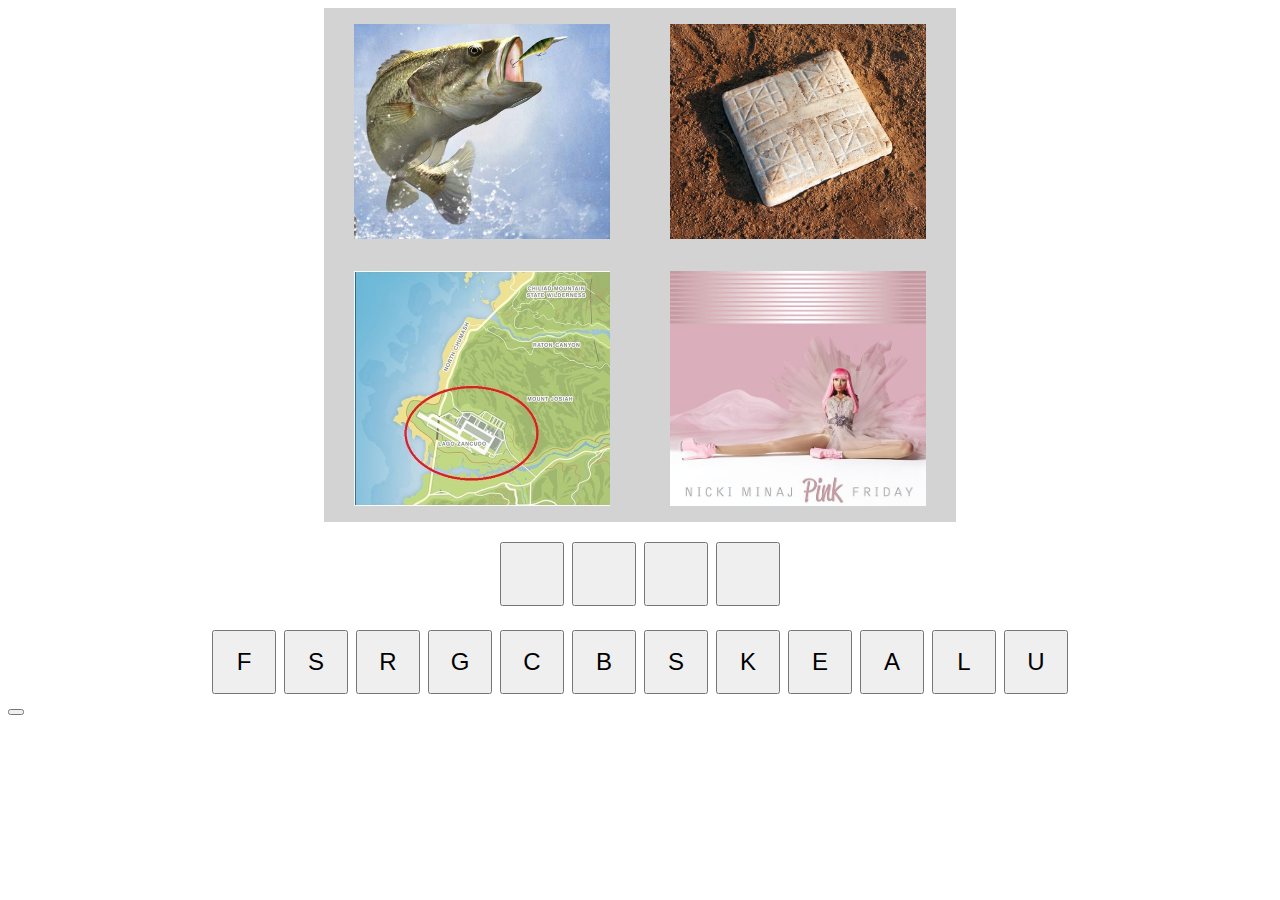
==== index.html @ 6251e548 "Added game" ====
<!DOCTYPE html>
<html lang="en">
<head>
	<meta charset="UTF-8">
	<meta name="viewport" content="width=device-width, initial-scale=1.0">
	<title>Word Image Game</title>
	<link href="https://cdn.jsdelivr.net/npm/bootstrap@5.0.0-beta1/dist/css/bootstrap.min.css" rel="stylesheet" integrity="sha384-giJF6kkoqNQ00vy+HMDP7azOuL0xtbfIcaT9wjKHr8RbDVddVHyTfAAsrekwKmP1" crossorigin="anonymous">
	<link rel="stylesheet" href="css/main.css">
	<script src="https://cdn.jsdelivr.net/npm/bootstrap@5.0.0-beta1/dist/js/bootstrap.bundle.min.js" integrity="sha384-ygbV9kiqUc6oa4msXn9868pTtWMgiQaeYH7/t7LECLbyPA2x65Kgf80OJFdroafW" crossorigin="anonymous"></script>
	<script src="src/main.js"></script>
</head>
<body>
	<main>
		<div id="picture-grid">
			<img src="media/picture1.jpg" alt="Image 1" type="button" class="picture btn btn-light" data-bs-toggle="modal" data-bs-target="#myModal">
			<img src="media/picture2.jpg" alt="Image 2" type="button" class="picture btn btn-light" data-bs-toggle="modal" data-bs-target="#myModal">
			<img src="media/picture3.jpg" alt="Image 3" type="button" class="picture btn btn-light" data-bs-toggle="modal" data-bs-target="#myModal">
			<img src="media/picture4.jpg" alt="Image 4" type="button" class="picture btn btn-light" data-bs-toggle="modal" data-bs-target="#myModal">
		</div>
		<div id="answer"></div>
		<div id="letters">
			<button class="letter btn btn-secondary" id="letter1"></button>
			<button class="letter btn btn-secondary" id="letter2"></button>
			<button class="letter btn btn-secondary" id="letter3"></button>
			<button class="letter btn btn-secondary" id="letter4"></button>
			<button class="letter btn btn-secondary" id="letter5"></button>
			<button class="letter btn btn-secondary" id="letter6"></button>
			<button class="letter btn btn-secondary" id="letter7"></button>
			<button class="letter btn btn-secondary" id="letter8"></button>
			<button class="letter btn btn-secondary" id="letter9"></button>
			<button class="letter btn btn-secondary" id="letter10"></button>
			<button class="letter btn btn-secondary" id="letter11"></button>
			<button class="letter btn btn-secondary" id="letter12"></button>
		</div>
	</main>  
	<!-- Modal -->
	<div class="modal fade" id="myModal" tabindex="-1" aria-labelledby="myModalLabel" aria-hidden="true">
		<div class="modal-dialog modal-lg">
			<div class="modal-content">
				<div class="modal-header">
					<button type="button" class="btn-close" data-bs-dismiss="modal" aria-label="Close"></button>
				</div>
				<div class="modal-body" id="zoomedPicDiv"></div>
			</div>
		</div>
  	</div>
</body>
</html>
---- css/main.css ----
#picture-grid{
	display: flex;
	flex-wrap: wrap;
	text-align: center;
	margin: 0% 25%;
	background-color: lightgray;
}

@media screen and (max-width: 2150px){
	#picture-grid{
		margin: 0% 20%;
	}
}

@media screen and (max-width: 1850px){
	#picture-grid{
		margin: 0% 15%;
	}
}

@media screen and (max-width: 1550px){
	#picture-grid{
		margin: 0% 30%;
	}
}

@media screen and (max-width: 1400px){
	#picture-grid{
		margin: 0% 25%;
	}
}

@media screen and (max-width: 1024px){
	#picture-grid{
		margin: 0% 15%;
	}
}

@media screen and (max-width: 756px){
	#picture-grid{
		margin: 0;
	}
}

.picture{
	margin: 1rem auto;
	padding: 0;
	max-width: 16rem;
	max-height: auto;
}

#answer{
	display: flex;
	justify-content: center;
	text-align: center;
	margin: 1rem;
}

.answerLetter{
	max-width: 4rem;
	max-height: 4rem;
	font-size: 24px;
	margin: 0.25rem;
}

#letters{
	display: flex;
	flex-wrap: wrap;
	justify-content: center;
}

.letter{
	min-width: 4rem;
	min-height: 4rem;
	font-size: 24px;
	margin: 0.25rem;
}

#zoomedPicDiv{
	display: flex;
	justify-content: center;
}

#zoomedPicDiv img{
	width: 40rem;
	height: auto;
}

@media screen and (max-width: 1024px){
	#zoomedPicDiv img{
		width: 30rem;
		height: auto;
	}
}

@media screen and (max-width: 768px){
	#zoomedPicDiv img{
		width: 25rem;
		height: auto;
	}
}

@media screen and (max-width: 425px){
	#zoomedPicDiv img{
		min-width: 20rem;
		min-height: auto;
	}
}

@media screen and (max-width: 375px){
	#zoomedPicDiv img{
		min-width: 15rem;
		min-height: auto;
	}
}
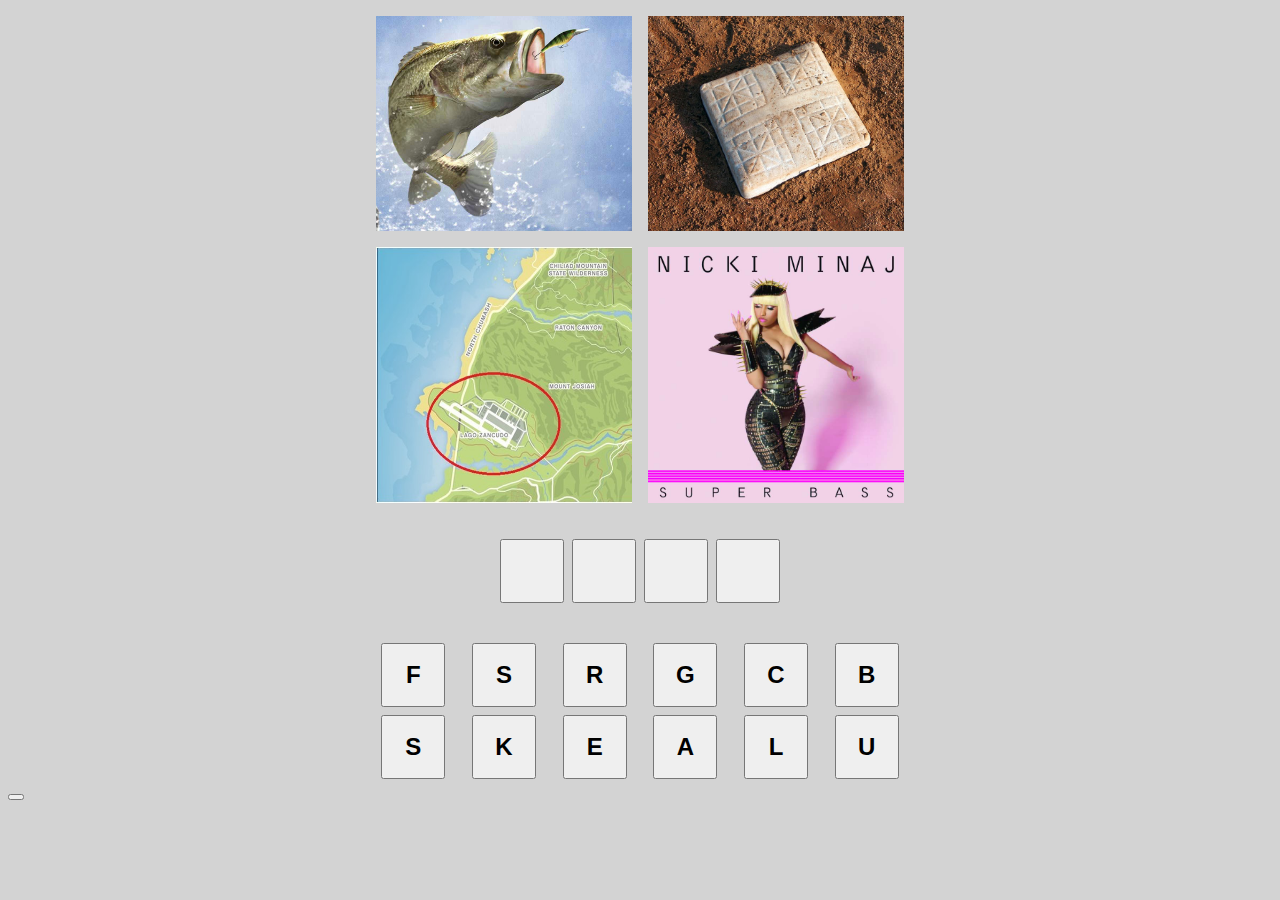
==== commit 4891a3c8: "Switched to using grids instead of flexboxes" ====
--- a/index.html
+++ b/index.html
@@ -5,32 +5,32 @@
 	<meta name="viewport" content="width=device-width, initial-scale=1.0">
 	<title>Word Image Game</title>
 	<link href="https://cdn.jsdelivr.net/npm/bootstrap@5.0.0-beta1/dist/css/bootstrap.min.css" rel="stylesheet" integrity="sha384-giJF6kkoqNQ00vy+HMDP7azOuL0xtbfIcaT9wjKHr8RbDVddVHyTfAAsrekwKmP1" crossorigin="anonymous">
-	<link rel="stylesheet" href="css/main.css">
+	<link rel="stylesheet" href="styles/main.css">
 	<script src="https://cdn.jsdelivr.net/npm/bootstrap@5.0.0-beta1/dist/js/bootstrap.bundle.min.js" integrity="sha384-ygbV9kiqUc6oa4msXn9868pTtWMgiQaeYH7/t7LECLbyPA2x65Kgf80OJFdroafW" crossorigin="anonymous"></script>
 	<script src="src/main.js"></script>
 </head>
 <body>
 	<main>
 		<div id="picture-grid">
-			<img src="media/picture1.jpg" alt="Image 1" type="button" class="picture btn btn-light" data-bs-toggle="modal" data-bs-target="#myModal">
-			<img src="media/picture2.jpg" alt="Image 2" type="button" class="picture btn btn-light" data-bs-toggle="modal" data-bs-target="#myModal">
-			<img src="media/picture3.jpg" alt="Image 3" type="button" class="picture btn btn-light" data-bs-toggle="modal" data-bs-target="#myModal">
-			<img src="media/picture4.jpg" alt="Image 4" type="button" class="picture btn btn-light" data-bs-toggle="modal" data-bs-target="#myModal">
+			<img src="../media/picture1.jpg" alt="Image 1" type="button" class="picture btn btn-light" data-bs-toggle="modal" data-bs-target="#myModal">
+			<img src="../media/picture2.jpg" alt="Image 2" type="button" class="picture btn btn-light" data-bs-toggle="modal" data-bs-target="#myModal">
+			<img src="../media/picture3.jpg" alt="Image 3" type="button" class="picture btn btn-light" data-bs-toggle="modal" data-bs-target="#myModal">
+			<img src="../media/picture4.jpg" alt="Image 4" type="button" class="picture btn btn-light" data-bs-toggle="modal" data-bs-target="#myModal">
 		</div>
 		<div id="answer"></div>
 		<div id="letters">
-			<button class="letter btn btn-secondary" id="letter1"></button>
-			<button class="letter btn btn-secondary" id="letter2"></button>
-			<button class="letter btn btn-secondary" id="letter3"></button>
-			<button class="letter btn btn-secondary" id="letter4"></button>
-			<button class="letter btn btn-secondary" id="letter5"></button>
-			<button class="letter btn btn-secondary" id="letter6"></button>
-			<button class="letter btn btn-secondary" id="letter7"></button>
-			<button class="letter btn btn-secondary" id="letter8"></button>
-			<button class="letter btn btn-secondary" id="letter9"></button>
-			<button class="letter btn btn-secondary" id="letter10"></button>
-			<button class="letter btn btn-secondary" id="letter11"></button>
-			<button class="letter btn btn-secondary" id="letter12"></button>
+			<button type="button" class="letter btn btn-light" id="letter1"><p></p></button>
+			<button type="button" class="letter btn btn-light" id="letter2"><p></p></button>
+			<button type="button" class="letter btn btn-light" id="letter3"><p></p></button>
+			<button type="button" class="letter btn btn-light" id="letter4"><p></p></button>
+			<button type="button" class="letter btn btn-light" id="letter5"><p></p></button>
+			<button type="button" class="letter btn btn-light" id="letter6"><p></p></button>
+			<button type="button" class="letter btn btn-light" id="letter7"><p></p></button>
+			<button type="button" class="letter btn btn-light" id="letter8"><p></p></button>
+			<button type="button" class="letter btn btn-light" id="letter9"><p></p></button>
+			<button type="button" class="letter btn btn-light" id="letter10"><p></p></button>
+			<button type="button" class="letter btn btn-light" id="letter11"><p></p></button>
+			<button type="button" class="letter btn btn-light" id="letter12"><p></p></button>
 		</div>
 	</main>  
 	<!-- Modal -->
--- a/styles/main.css
+++ b/styles/main.css
@@ -0,0 +1,128 @@
+body{
+	background-color: lightgray;
+}
+
+main{
+	text-align: center;
+}
+
+#picture-grid{
+	display: grid;
+	grid-template-areas: 
+		"picture1"
+		"picture2"
+		"picture3"
+		"picture4";
+	grid-gap: 1rem;
+	place-items: center;
+	justify-content: center;
+	margin: 1rem auto 1rem auto;
+}
+
+/* Resizing the grid of pictures via side margins */
+@media screen and (min-width: 605px){ 
+	#picture-grid{ 
+		grid-template-areas: 
+			"picture1 picture2"
+			"picture3 picture4";
+	}
+}
+
+.picture{
+	padding: 0;
+	width: 16rem;
+	height: auto;
+	align-self: stretch;
+}
+
+#answer{
+	display: flex;
+	justify-content: center;
+	text-align: center;
+	margin: 2rem 1rem;
+}
+
+.answerLetter{
+	max-width: 4rem;
+	max-height: 4rem;
+	font-size: 24px;
+	margin: 0.25rem;
+}
+
+#letters{
+	display: grid;
+	grid-template-areas: 
+		"letter0 letter1 letter2 letter3 letter4 letter5"
+		"letter6 letter7 letter8 letter9 letter10 letter11";
+	place-items: center;
+	width: 34rem;
+	margin-left: auto;
+	margin-right: auto;
+}
+
+#letter0{ grid-area: letter0; }
+#letter1{ grid-area: letter1; }
+#letter2{ grid-area: letter2; }
+#letter3{ grid-area: letter3; }
+#letter4{ grid-area: letter4; }
+#letter5{ grid-area: letter5; }
+#letter6{ grid-area: letter6; }
+#letter7{ grid-area: letter7; }
+#letter8{ grid-area: letter8; }
+#letter9{ grid-area: letter9; }
+#letter10{ grid-area: letter10; }
+#letter11{ grid-area: letter11; }
+
+.letter{
+	width: 4rem;
+	height: 4rem;
+	font-size: 24px;
+	margin: 0.25rem;
+}
+
+.letter > p, .answerLetter > p {
+	margin: 0;
+	padding: 0;
+	text-align: center;
+}
+
+#zoomedPicDiv{
+	display: flex;
+	justify-content: center;
+}
+
+#zoomedPicDiv img{
+	width: 40rem;
+	height: auto;
+}
+
+@media screen and (max-width: 1024px){ #zoomedPicDiv img{
+		width: 30rem;
+		height: auto;
+	}
+}
+
+@media screen and (max-width: 768px){
+	#zoomedPicDiv img{
+		width: 25rem;
+		height: auto;
+	}
+}
+
+@media screen and (max-width: 425px){
+	#zoomedPicDiv img{
+		min-width: 20rem;
+		min-height: auto;
+	}
+}
+
+@media screen and (max-width: 375px){
+	#zoomedPicDiv img{
+		min-width: 15rem;
+		min-height: auto;
+	}
+}
+
+.bold{
+	font-weight: bold;
+}